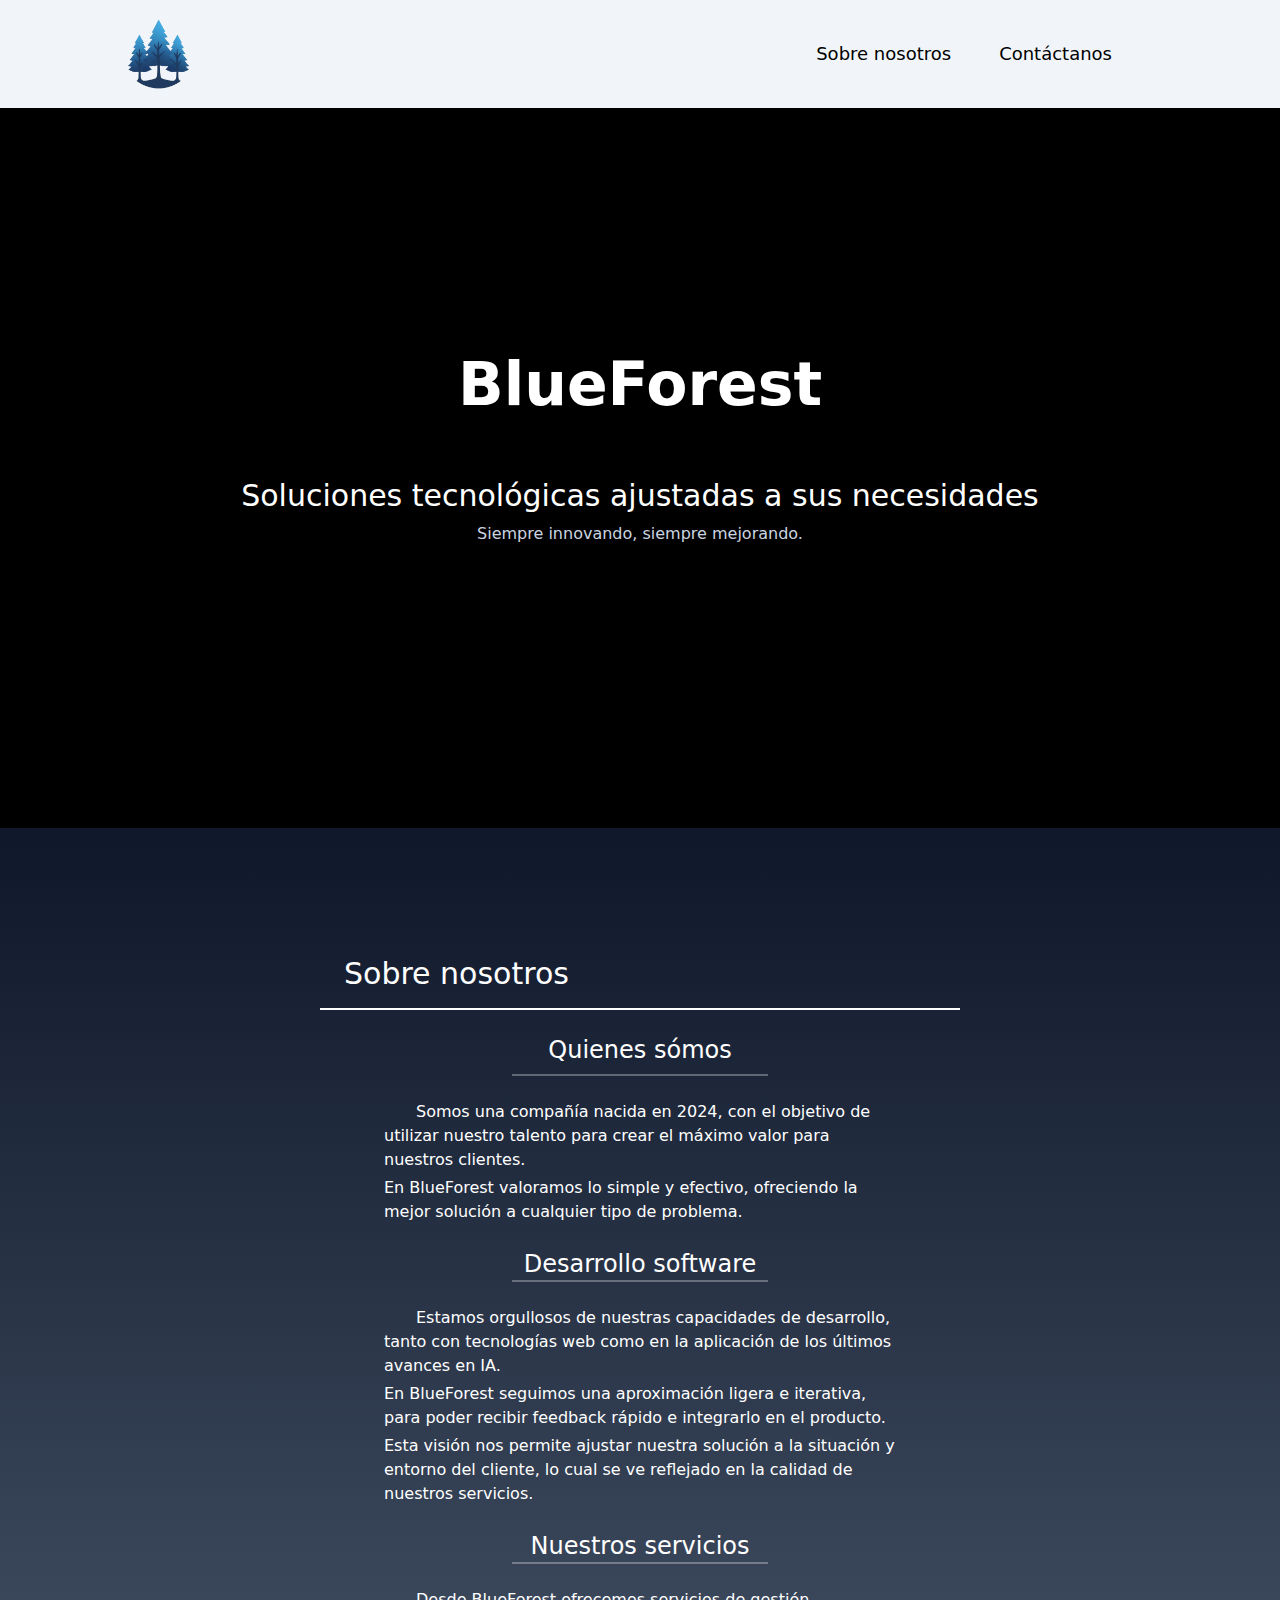
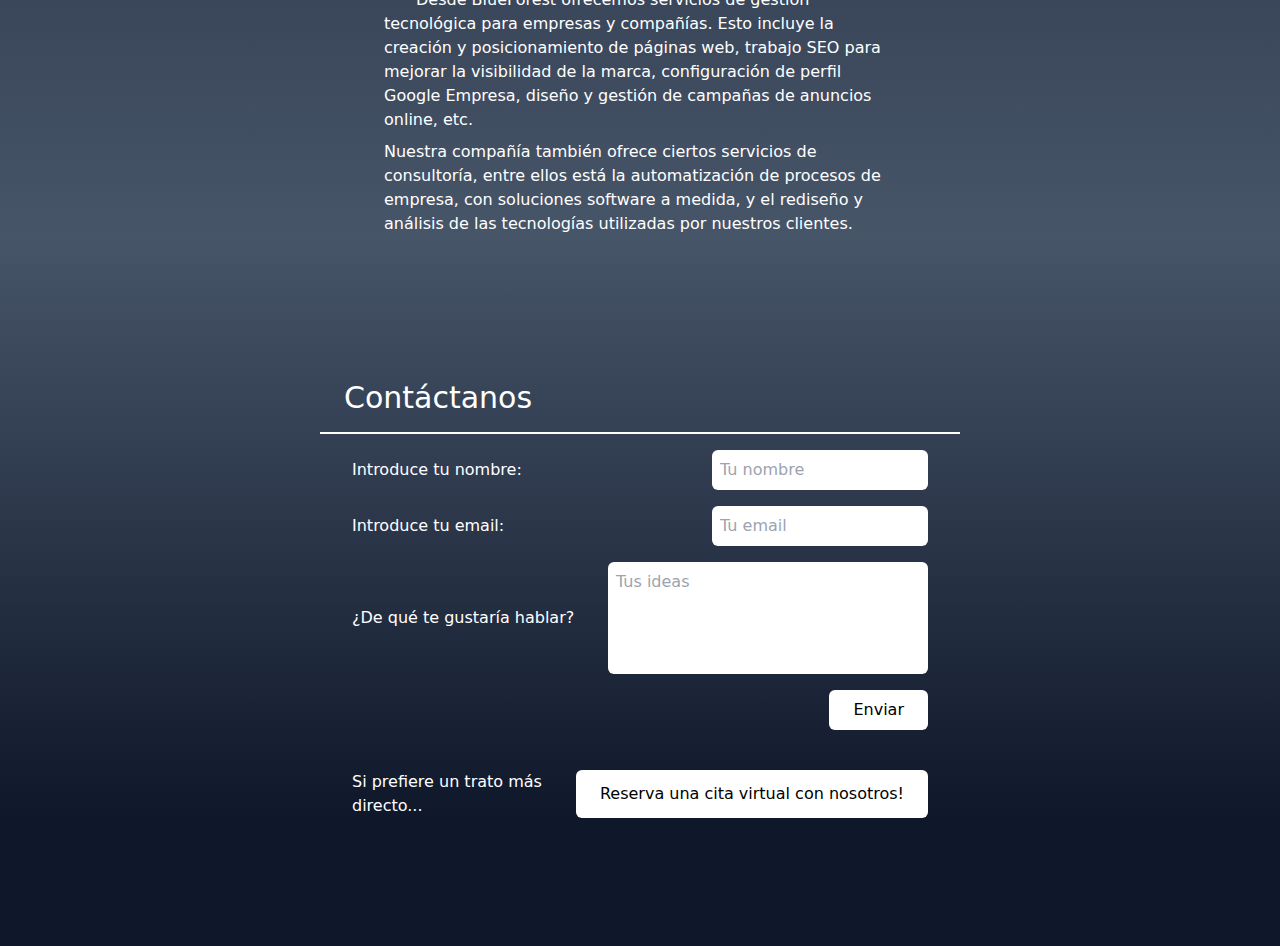
==== orig.html @ 0803b649 "minify and change description" ====
<!DOCTYPE html>
<html>
    <head>
        <meta charset="UTF-8">
        <meta name="keywords" content="contratar página web, comprar página web coruña, diseñoepágina web galicia, comprar software, gestión informática, blueforest, blueforest consultoría, soluciones software coruña">
        <meta name="description"
            content="Consultoría informática gallega blueforest.
                Realizamos proyectos software, páginas web, programas empresariales, etc.4
                Contáctanos ahora!">
        <meta name="author" content="blueforest">
        <link rel="icon" type="image/x-icon" href="./favicon.ico">
        <title>BlueForest</title>
        <link href="./output.css" rel="stylesheet">
        <script type="text/javascript" src="https://assets.calendly.com/assets/external/widget.js"></script>
        
    </head>
    
    <body class="">
        <nav class="w-full bg-slate-100 h-[10vh] sm:h-[12vh] min-h-[80px] flex justify-center items-center">
            <div class="py-3 w-[90vw] sm:w-[80vw] flex gap-2 items-center">
            <div class="flex justify-center items-center gap-1">
                <a href="http://localhost:3000" class="z-10" >
                    <img src="./blue-forest-reduced.png" alt="Blueforest company logo" width="70" height="70" />
                </a>
            </div>
                
            <div class="w-full h-full flex justify-end gap-12 text-lg z-10 mr-2 sm:mr-10">
                <button class="hover:underline" id="about-button">Sobre nosotros</button>
                <button class="hover:underline" id="contact-button">Contáctanos</button>
            </div>
            </div>
        </nav>
        
        <main class="flex min-h-screen flex-col items-center justify-between pb-40 sm:pb-32 bg-slate-900">
            <div class="bg-black w-full h-[80vh] min-h-80">
                <video class="w-full h-full object-cover opacity-50 blur-[2px]" autoPlay loop muted>
                    <source src="./particles-background.mp4"></source>
                    Your browser does not support the video tag.
                </video>
                
                <div class="w-full h-full top-0 absolute flex items-center justify-center">
                    <div class="flex flex-col items-center gap-16">
                    <h1 class="text-white font-semibold text-6xl">BlueForest</h1>
                    <div class="flex flex-col items-center gap-2">
                        <h2 class="text-white mx-4 sm:mx-0 text-3xl text-center">Soluciones tecnológicas ajustadas a sus necesidades</h2>
                        <h3 class="text-slate-300 mx-4 sm:mx-0">Siempre innovando, siempre mejorando.</h3>
                    </div>
                    </div>
                </div>
            </div>
            
            <div id="about-section" class="w-full h-full bg-gradient-to-t from-slate-600 to-slate-900 backdrop-blur-3xl">
                <div class="w-full h-full px-4 sm:px-[25%] pt-[10%] flex flex-col ">
                    <h1 class="text-white text-3xl text-semibold mb-4 indent-0 sm:indent-6">Sobre nosotros</h1>
                    <div class="w-full h-0.5 bg-white mb-6" ></div>
                    
                    <div id="about-one" class="text-white flex flex-col items-center">
                        <div class="w-[80%] flex flex-col items-center">
                            <h2 class="text-2xl mb-2">Quienes sómos</h2>
                            <div class="w-[50%] h-0.5 bg-white bg-opacity-30 mb-6" ></div>
                            <p class="indent-8">Somos una compañía nacida en 2024, con el objetivo de utilizar nuestro talento para crear el máximo valor para nuestros clientes.</p>
                            <p class="mt-1">En BlueForest valoramos lo simple y efectivo, ofreciendo la mejor solución a cualquier tipo de problema.</p>
                        </div>
                    </div>
                    
                    <div id="about-two" class="my-6 text-white flex flex-col items-center">
                        <div class="w-[80%] flex flex-col items-center">
                            <h2 class="text-2xl">Desarrollo software</h2>
                            <div class="w-[50%] h-0.5 bg-white bg-opacity-30 mb-6" ></div>
                            <p class="indent-8">Estamos orgullosos de nuestras capacidades de desarrollo, tanto con tecnologías web como en la aplicación de los últimos avances en IA.</p>
                            <p class="mt-1">En BlueForest seguimos una aproximación ligera e iterativa, para poder recibir feedback rápido e integrarlo en el producto.</p>
                            <p class="mt-1">Esta visión nos permite ajustar nuestra solución a la situación y entorno del cliente, lo cual se ve reflejado en la calidad de nuestros servicios.</p>
                        </div>
                    </div>
                    
                    <div id="about-three" class="text-white flex flex-col items-center">
                        <div class="w-[80%] flex flex-col items-center">
                            <h2 class="text-2xl">Nuestros servicios</h2>
                            <div class="w-[50%] h-0.5 bg-white bg-opacity-30 mb-6" ></div>
                            <p class="indent-8">Desde BlueForest ofrecemos servicios de gestión tecnológica para empresas y compañías. Esto incluye la creación y posicionamiento de páginas web, 
                                trabajo SEO para mejorar la visibilidad de la marca, configuración de perfil Google Empresa, diseño y gestión de campañas de anuncios online, etc.</p>
                            <p class="mt-2">Nuestra compañía también ofrece ciertos servicios de consultoría, entre ellos está la automatización de procesos de empresa, con soluciones software a medida,
                                y el rediseño y análisis de las tecnologías utilizadas por nuestros clientes.</p>
                            <!-- <p>También nos adentramos en el mundo físico, disponiendo de soluciones hardware junto con software personalizado, para ofrecer un producto a medida del cliente.</p> -->
                        </div>
                    </div>
                </div>
            </div>
            
            <div id="contact-section" class="w-full h-full px-4 sm:px-[25%] pt-20 bg-gradient-to-t to-slate-600 from-slate-900 backdrop-blur-3xl">
                <div class="w-full h-full pt-[10%] flex flex-col">
                    <h1 class="text-white text-3xl mb-4 indent-6">Contáctanos</h1>
                    <div class="w-full bg-white h-0.5"></div>
                    
                    <div class="w-full h-full px-[5%]">
                        <form class="flex flex-col gap-4 pt-4" action="https://formsubmit.co/ced2c2242df1ad09e1063a4a07e90d95" method="POST" >
                            <div class="flex items-center justify-center sm:justify-between ">
                                <label class="hidden sm:block text-white">Introduce tu nombre:</label>
                                <input type="text" name="Client's name" class="w-[80%] sm:w-auto p-2 rounded-md" placeholder="Tu nombre" required />
                            </div>
                            <div class="flex items-center justify-center sm:justify-between">
                                <label class="hidden sm:block text-white">Introduce tu email:</label>
                                <input type="email" name="Client's email" class="w-[80%] sm:w-auto p-2 rounded-md" placeholder="Tu email" required />
                            </div>
                            
                            <div class="flex flex-col sm:flex-row justify-between items-center">
                                <label class="text-white py-2 sm:py-0">¿De qué te gustaría hablar?</label>
                                <textarea name="Client's idea" class="p-2 rounded-md h-28 w-[80%] sm:w-80 resize-none" placeholder="Tus ideas" required ></textarea>
                                
                            </div>
                            <div class="flex mr-10 sm:mr-0 justify-end">
                                <button type="submit"
                                 class="bg-white text-black  hover:bg-slate-200 py-2 px-6 text-md inline-flex items-center justify-center whitespace-nowrap rounded-md ring-offset-white transition-colors focus-visible:outline-none focus-visible:ring-2 focus-visible:ring-neutral-950 focus-visible:ring-offset-2 disabled:pointer-events-none disabled:opacity-50 dark:ring-offset-neutral-950 dark:focus-visible:ring-neutral-300">
                                    Enviar
                                </button>
                            </div>
                        </form>
                    </div>
                        
                    <div class="mt-10 flex flex-col sm:flex-row justify-center items-center">
                        <div class="w-[90%] flex justify-between">
                        <p class="text-white pb-6 sm:pb-0">Si prefiere un trato más directo...</p>
                        
                        <link href="https://assets.calendly.com/assets/external/widget.css" rel="stylesheet">
                        <script src="https://assets.calendly.com/assets/external/widget.js" type="text/javascript" async></script>
                        <a id="calendly-button" 
                            onclick="Calendly.initPopupWidget({url: 'https://calendly.com/blue-forest'});return false;"
                            class="calendly-widget bg-white text-black  hover:bg-slate-200 py-2 px-6 text-md inline-flex items-center justify-center whitespace-nowrap rounded-md ring-offset-white transition-colors focus-visible:outline-none focus-visible:ring-2 focus-visible:ring-neutral-950 focus-visible:ring-offset-2 disabled:pointer-events-none disabled:opacity-50 dark:ring-offset-neutral-950 dark:focus-visible:ring-neutral-300">
                            Reserva una cita virtual con nosotros!
                        </a>
                        </div>
                    </div>
        
                </div>
            </div>
        </main>
    </body>
    
    <script>
      let aboutButton = document.getElementById('about-button')
      let aboutSection = document.getElementById('about-section')
      console.log("aboutButton: ", aboutButton)
      console.log("aboutSection: ", aboutSection)
      aboutButton.onclick = () => aboutSection.scrollIntoView({ behavior: 'smooth' })
      
      let contactButton = document.getElementById('contact-button')
      let contactSection = document.getElementById('contact-section')
      contactButton.onclick = () => contactSection.scrollIntoView({ behavior: 'smooth' })
    </script> 
</html>
---- output.css ----
a,hr{color:inherit}progress,sub,sup{vertical-align:baseline}blockquote,body,dd,dl,fieldset,figure,h1,h2,h3,h4,h5,h6,hr,menu,ol,p,pre,ul{margin:0}dialog,fieldset,legend,menu,ol,ul{padding:0}.from-slate-600,.from-slate-900{--tw-gradient-stops:var(--tw-gradient-from),var(--tw-gradient-to)}.indent-0,table{text-indent:0}.text-black,.text-slate-300,.text-white{--tw-text-opacity:1}*,.ring-offset-white,::after,::before{--tw-ring-offset-color:#fff}.bg-black,.bg-slate-100,.bg-slate-900,.bg-white{--tw-bg-opacity:1}*,::after,::before{box-sizing:border-box;border:0 solid #e5e7eb;--tw-border-spacing-x:0;--tw-border-spacing-y:0;--tw-translate-x:0;--tw-translate-y:0;--tw-rotate:0;--tw-skew-x:0;--tw-skew-y:0;--tw-scale-x:1;--tw-scale-y:1;--tw-pan-x: ;--tw-pan-y: ;--tw-pinch-zoom: ;--tw-scroll-snap-strictness:proximity;--tw-gradient-from-position: ;--tw-gradient-via-position: ;--tw-gradient-to-position: ;--tw-ordinal: ;--tw-slashed-zero: ;--tw-numeric-figure: ;--tw-numeric-spacing: ;--tw-numeric-fraction: ;--tw-ring-inset: ;--tw-ring-offset-width:0px;--tw-ring-color:rgb(59 130 246 / 0.5);--tw-ring-offset-shadow:0 0 #0000;--tw-ring-shadow:0 0 #0000;--tw-shadow:0 0 #0000;--tw-shadow-colored:0 0 #0000;--tw-blur: ;--tw-brightness: ;--tw-contrast: ;--tw-grayscale: ;--tw-hue-rotate: ;--tw-invert: ;--tw-saturate: ;--tw-sepia: ;--tw-drop-shadow: ;--tw-backdrop-blur: ;--tw-backdrop-brightness: ;--tw-backdrop-contrast: ;--tw-backdrop-grayscale: ;--tw-backdrop-hue-rotate: ;--tw-backdrop-invert: ;--tw-backdrop-opacity: ;--tw-backdrop-saturate: ;--tw-backdrop-sepia: ;--tw-contain-size: ;--tw-contain-layout: ;--tw-contain-paint: ;--tw-contain-style: }::after,::before{--tw-content:''}:host,html{line-height:1.5;-webkit-text-size-adjust:100%;-moz-tab-size:4;-o-tab-size:4;tab-size:4;font-family:ui-sans-serif,system-ui,sans-serif,"Apple Color Emoji","Segoe UI Emoji","Segoe UI Symbol","Noto Color Emoji";font-feature-settings:normal;font-variation-settings:normal;-webkit-tap-highlight-color:transparent}body{line-height:inherit}hr{height:0;border-top-width:1px}abbr:where([title]){-webkit-text-decoration:underline dotted;text-decoration:underline dotted}h1,h2,h3,h4,h5,h6{font-size:inherit;font-weight:inherit}a{text-decoration:inherit}b,strong{font-weight:bolder}code,kbd,pre,samp{font-family:ui-monospace,SFMono-Regular,Menlo,Monaco,Consolas,"Liberation Mono","Courier New",monospace;font-feature-settings:normal;font-variation-settings:normal;font-size:1em}small{font-size:80%}sub,sup{font-size:75%;line-height:0;position:relative}sub{bottom:-.25em}sup{top:-.5em}table{border-color:inherit;border-collapse:collapse}button,input,optgroup,select,textarea{font-family:inherit;font-feature-settings:inherit;font-variation-settings:inherit;font-size:100%;font-weight:inherit;line-height:inherit;letter-spacing:inherit;color:inherit;margin:0;padding:0}button,select{text-transform:none}button,input:where([type=button]),input:where([type=reset]),input:where([type=submit]){-webkit-appearance:button;background-color:transparent;background-image:none}:-moz-focusring{outline:auto}:-moz-ui-invalid{box-shadow:none}::-webkit-inner-spin-button,::-webkit-outer-spin-button{height:auto}[type=search]{-webkit-appearance:textfield;outline-offset:-2px}::-webkit-search-decoration{-webkit-appearance:none}::-webkit-file-upload-button{-webkit-appearance:button;font:inherit}summary{display:list-item}menu,ol,ul{list-style:none}textarea{resize:vertical}input::-moz-placeholder,textarea::-moz-placeholder{opacity:1;color:#9ca3af}input::placeholder,textarea::placeholder{opacity:1;color:#9ca3af}[role=button],button{cursor:pointer}:disabled{cursor:default}audio,canvas,embed,iframe,img,object,svg,video{display:block;vertical-align:middle}img,video{max-width:100%;height:auto}.hidden,[hidden]{display:none}::backdrop{--tw-border-spacing-x:0;--tw-border-spacing-y:0;--tw-translate-x:0;--tw-translate-y:0;--tw-rotate:0;--tw-skew-x:0;--tw-skew-y:0;--tw-scale-x:1;--tw-scale-y:1;--tw-pan-x: ;--tw-pan-y: ;--tw-pinch-zoom: ;--tw-scroll-snap-strictness:proximity;--tw-gradient-from-position: ;--tw-gradient-via-position: ;--tw-gradient-to-position: ;--tw-ordinal: ;--tw-slashed-zero: ;--tw-numeric-figure: ;--tw-numeric-spacing: ;--tw-numeric-fraction: ;--tw-ring-inset: ;--tw-ring-offset-width:0px;--tw-ring-offset-color:#fff;--tw-ring-color:rgb(59 130 246 / 0.5);--tw-ring-offset-shadow:0 0 #0000;--tw-ring-shadow:0 0 #0000;--tw-shadow:0 0 #0000;--tw-shadow-colored:0 0 #0000;--tw-blur: ;--tw-brightness: ;--tw-contrast: ;--tw-grayscale: ;--tw-hue-rotate: ;--tw-invert: ;--tw-saturate: ;--tw-sepia: ;--tw-drop-shadow: ;--tw-backdrop-blur: ;--tw-backdrop-brightness: ;--tw-backdrop-contrast: ;--tw-backdrop-grayscale: ;--tw-backdrop-hue-rotate: ;--tw-backdrop-invert: ;--tw-backdrop-opacity: ;--tw-backdrop-saturate: ;--tw-backdrop-sepia: ;--tw-contain-size: ;--tw-contain-layout: ;--tw-contain-paint: ;--tw-contain-style: }.absolute{position:absolute}.top-0{top:0}.z-10{z-index:10}.mx-4{margin-left:1rem;margin-right:1rem}.my-6{margin-top:1.5rem;margin-bottom:1.5rem}.mb-2{margin-bottom:.5rem}.mb-4{margin-bottom:1rem}.mb-6{margin-bottom:1.5rem}.mr-10{margin-right:2.5rem}.mr-2{margin-right:.5rem}.mt-10{margin-top:2.5rem}.mt-1{margin-top:.25rem}.mt-2{margin-top:.5rem}.flex{display:flex}.inline-flex{display:inline-flex}.h-0\.5{height:.125rem}.h-28{height:7rem}.h-\[10vh\]{height:10vh}.h-\[80vh\]{height:80vh}.h-full{height:100%}.min-h-80{min-height:20rem}.min-h-\[80px\]{min-height:80px}.min-h-screen{min-height:100vh}.w-\[50\%\]{width:50%}.w-\[80\%\]{width:80%}.w-\[90\%\]{width:90%}.w-\[90vw\]{width:90vw}.w-full{width:100%}.resize-none{resize:none}.flex-col{flex-direction:column}.items-center{align-items:center}.justify-end{justify-content:flex-end}.justify-center{justify-content:center}.justify-between{justify-content:space-between}.gap-1{gap:.25rem}.gap-12{gap:3rem}.gap-16{gap:4rem}.gap-2{gap:.5rem}.gap-4{gap:1rem}.whitespace-nowrap{white-space:nowrap}.rounded-md{border-radius:.375rem}.bg-black{background-color:rgb(0 0 0 / var(--tw-bg-opacity))}.bg-slate-100{background-color:rgb(241 245 249 / var(--tw-bg-opacity))}.bg-slate-900{background-color:rgb(15 23 42 / var(--tw-bg-opacity))}.bg-white{background-color:rgb(255 255 255 / var(--tw-bg-opacity))}.bg-opacity-30{--tw-bg-opacity:0.3}.bg-gradient-to-t{background-image:linear-gradient(to top,var(--tw-gradient-stops))}.from-slate-600{--tw-gradient-from:#475569 var(--tw-gradient-from-position);--tw-gradient-to:rgb(71 85 105 / 0) var(--tw-gradient-to-position)}.from-slate-900{--tw-gradient-from:#0f172a var(--tw-gradient-from-position);--tw-gradient-to:rgb(15 23 42 / 0) var(--tw-gradient-to-position)}.to-slate-600{--tw-gradient-to:#475569 var(--tw-gradient-to-position)}.to-slate-900{--tw-gradient-to:#0f172a var(--tw-gradient-to-position)}.object-cover{-o-object-fit:cover;object-fit:cover}.p-2{padding:.5rem}.px-4{padding-left:1rem;padding-right:1rem}.px-6{padding-left:1.5rem;padding-right:1.5rem}.px-\[5\%\]{padding-left:5%;padding-right:5%}.py-2{padding-top:.5rem;padding-bottom:.5rem}.py-3{padding-top:.75rem;padding-bottom:.75rem}.pb-40{padding-bottom:10rem}.pb-6{padding-bottom:1.5rem}.pt-20{padding-top:5rem}.pt-4{padding-top:1rem}.pt-\[10\%\]{padding-top:10%}.text-center{text-align:center}.indent-6{text-indent:1.5rem}.indent-8{text-indent:2rem}.text-2xl{font-size:1.5rem;line-height:2rem}.text-3xl{font-size:1.875rem;line-height:2.25rem}.text-6xl{font-size:3.75rem;line-height:1}.text-lg{font-size:1.125rem;line-height:1.75rem}.font-semibold{font-weight:600}.text-black{color:rgb(0 0 0 / var(--tw-text-opacity))}.text-slate-300{color:rgb(203 213 225 / var(--tw-text-opacity))}.text-white{color:rgb(255 255 255 / var(--tw-text-opacity))}.disabled\:opacity-50:disabled,.opacity-50{opacity:.5}.blur-\[2px\]{--tw-blur:blur(2px);filter:var(--tw-blur) var(--tw-brightness) var(--tw-contrast) var(--tw-grayscale) var(--tw-hue-rotate) var(--tw-invert) var(--tw-saturate) var(--tw-sepia) var(--tw-drop-shadow)}.backdrop-blur-3xl{--tw-backdrop-blur:blur(64px);-webkit-backdrop-filter:var(--tw-backdrop-blur) var(--tw-backdrop-brightness) var(--tw-backdrop-contrast) var(--tw-backdrop-grayscale) var(--tw-backdrop-hue-rotate) var(--tw-backdrop-invert) var(--tw-backdrop-opacity) var(--tw-backdrop-saturate) var(--tw-backdrop-sepia);backdrop-filter:var(--tw-backdrop-blur) var(--tw-backdrop-brightness) var(--tw-backdrop-contrast) var(--tw-backdrop-grayscale) var(--tw-backdrop-hue-rotate) var(--tw-backdrop-invert) var(--tw-backdrop-opacity) var(--tw-backdrop-saturate) var(--tw-backdrop-sepia)}.transition-colors{transition-property:color,background-color,border-color,text-decoration-color,fill,stroke;transition-timing-function:cubic-bezier(0.4,0,0.2,1);transition-duration:150ms}.hover\:bg-slate-200:hover{--tw-bg-opacity:1;background-color:rgb(226 232 240 / var(--tw-bg-opacity))}.hover\:underline:hover{text-decoration-line:underline}.focus-visible\:outline-none:focus-visible{outline:transparent solid 2px;outline-offset:2px}.focus-visible\:ring-2:focus-visible{--tw-ring-offset-shadow:var(--tw-ring-inset) 0 0 0 var(--tw-ring-offset-width) var(--tw-ring-offset-color);--tw-ring-shadow:var(--tw-ring-inset) 0 0 0 calc(2px + var(--tw-ring-offset-width)) var(--tw-ring-color);box-shadow:var(--tw-ring-offset-shadow),var(--tw-ring-shadow),var(--tw-shadow,0 0 #0000)}.focus-visible\:ring-neutral-950:focus-visible{--tw-ring-opacity:1;--tw-ring-color:rgb(10 10 10 / var(--tw-ring-opacity))}.focus-visible\:ring-offset-2:focus-visible{--tw-ring-offset-width:2px}.disabled\:pointer-events-none:disabled{pointer-events:none}@media (min-width:640px){.sm\:mr-0,.sm\:mx-0{margin-right:0}.sm\:pb-0,.sm\:py-0{padding-bottom:0}.sm\:mx-0{margin-left:0}.sm\:mr-10{margin-right:2.5rem}.sm\:block{display:block}.sm\:h-\[12vh\]{height:12vh}.sm\:w-80{width:20rem}.sm\:w-\[80vw\]{width:80vw}.sm\:w-auto{width:auto}.sm\:flex-row{flex-direction:row}.sm\:justify-between{justify-content:space-between}.sm\:px-\[25\%\]{padding-left:25%;padding-right:25%}.sm\:py-0{padding-top:0}.sm\:pb-32{padding-bottom:8rem}.sm\:indent-6{text-indent:1.5rem}}@media (prefers-color-scheme:dark){.dark\:ring-offset-neutral-950{--tw-ring-offset-color:#0a0a0a}.dark\:focus-visible\:ring-neutral-300:focus-visible{--tw-ring-opacity:1;--tw-ring-color:rgb(212 212 212 / var(--tw-ring-opacity))}}
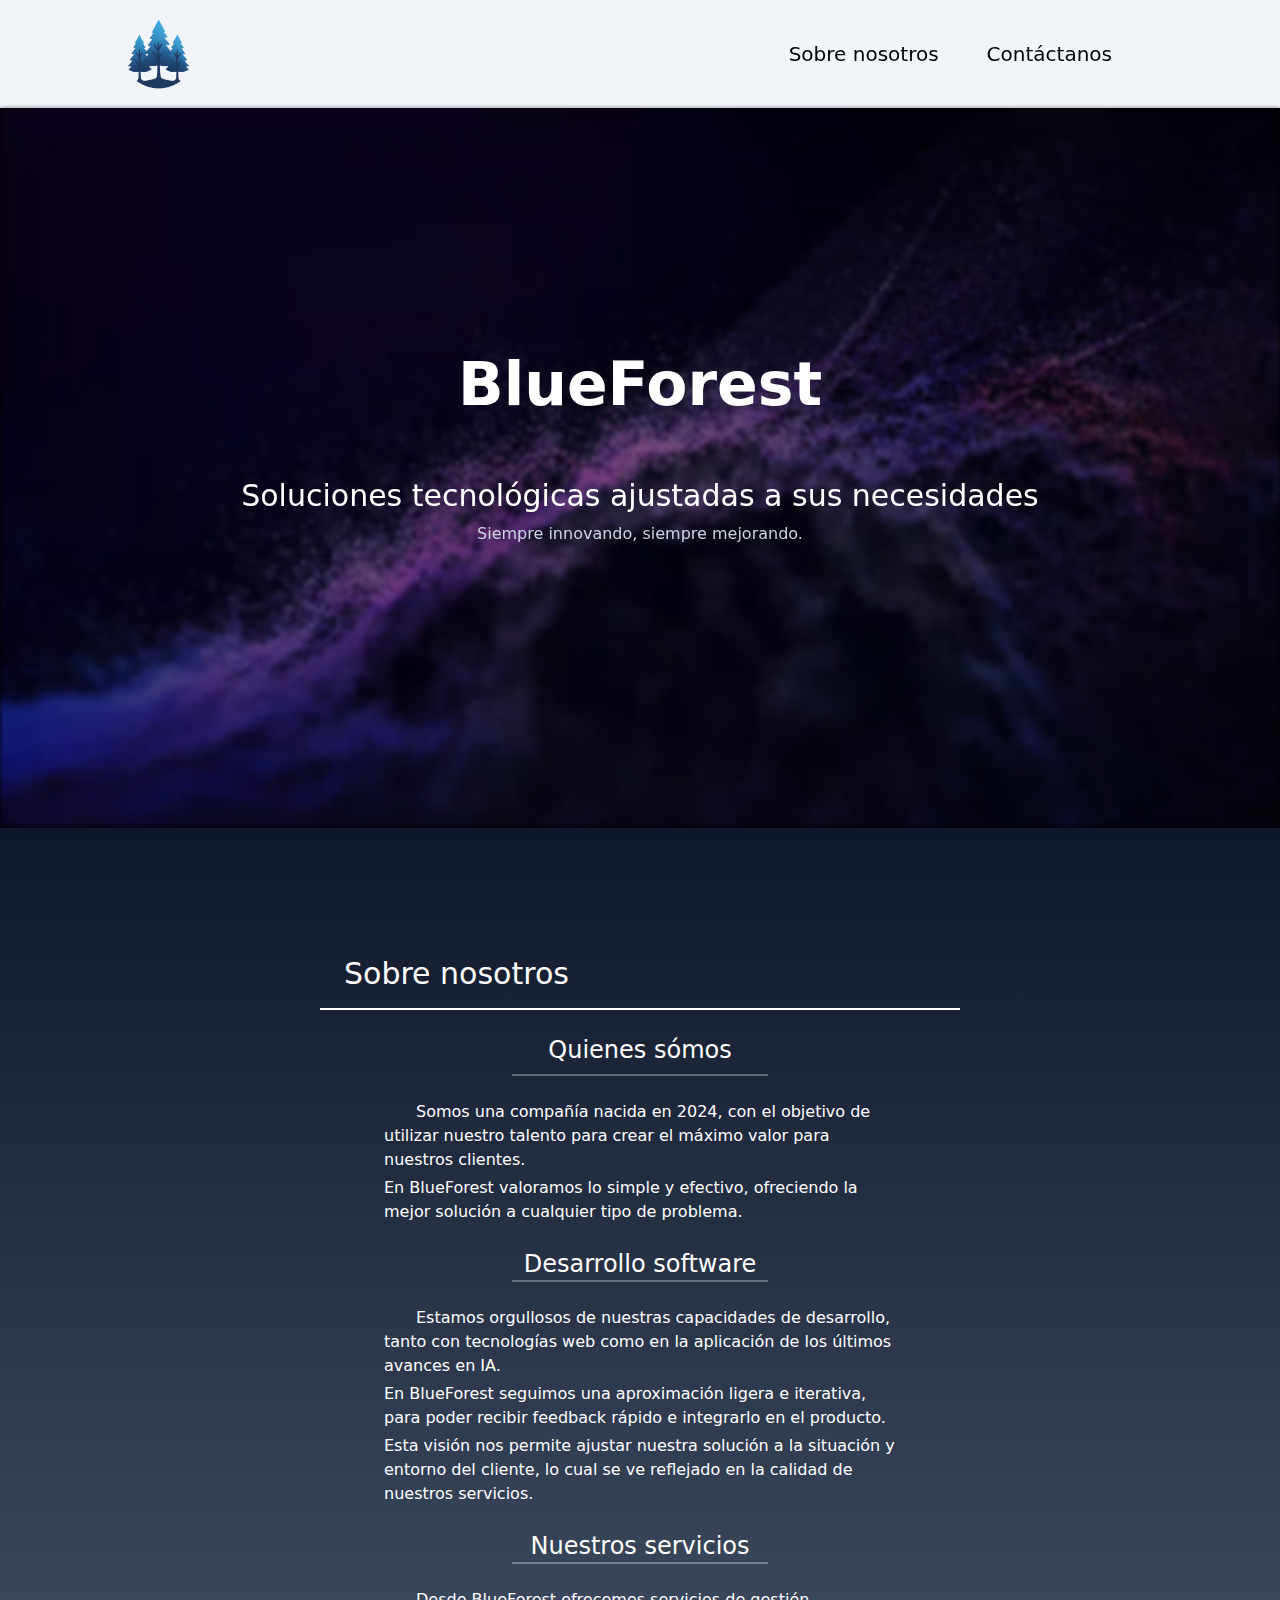
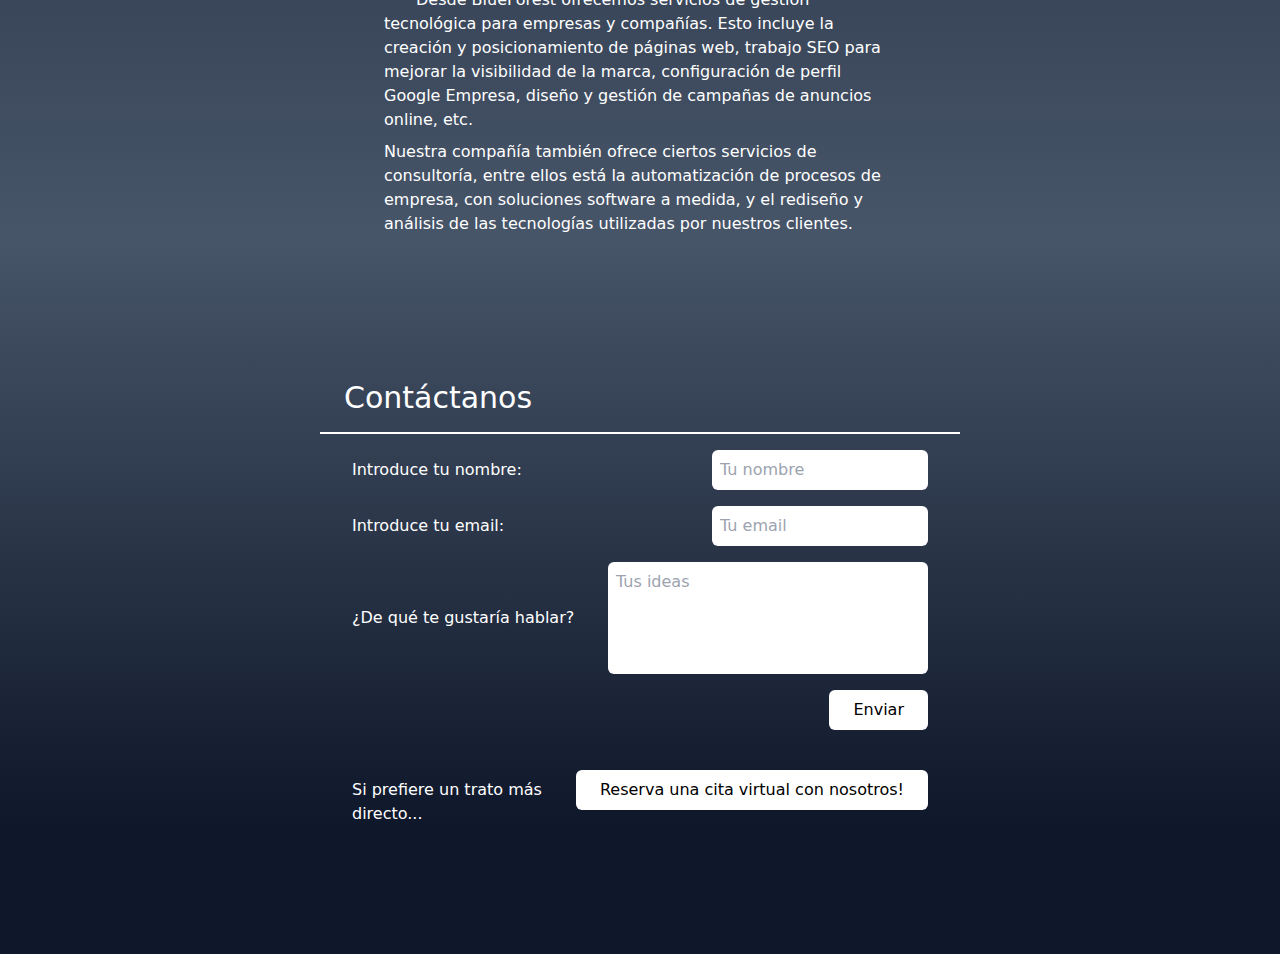
==== commit 00efc570: "Fix mobile view" ====
--- a/orig.html
+++ b/orig.html
@@ -10,31 +10,32 @@
         <meta name="author" content="blueforest">
         <link rel="icon" type="image/x-icon" href="./favicon.ico">
         <title>BlueForest</title>
+        <meta name="viewport" content="width=device-width, initial-scale=1.0">
         <link href="./output.css" rel="stylesheet">
         <script type="text/javascript" src="https://assets.calendly.com/assets/external/widget.js"></script>
         
     </head>
     
-    <body class="">
+    <body>
         <nav class="w-full bg-slate-100 h-[10vh] sm:h-[12vh] min-h-[80px] flex justify-center items-center">
             <div class="py-3 w-[90vw] sm:w-[80vw] flex gap-2 items-center">
-            <div class="flex justify-center items-center gap-1">
-                <a href="http://localhost:3000" class="z-10" >
-                    <img src="./blue-forest-reduced.png" alt="Blueforest company logo" width="70" height="70" />
-                </a>
-            </div>
-                
-            <div class="w-full h-full flex justify-end gap-12 text-lg z-10 mr-2 sm:mr-10">
-                <button class="hover:underline" id="about-button">Sobre nosotros</button>
-                <button class="hover:underline" id="contact-button">Contáctanos</button>
-            </div>
+                <div class="flex justify-center items-center gap-1">
+                    <a href="" class="z-10" >
+                        <img src="./blue-forest-reduced.png" alt="Blueforest company logo" width="70" height="70" />
+                    </a>
+                </div>
+                    
+                <div class="w-full h-full flex justify-end gap-6 sm:gap-12 z-10 text-md sm:text-xl mr-2 sm:mr-10">
+                    <button class="hover:underline underline-offset-4" id="about-button">Sobre nosotros</button>
+                    <button class="hover:underline underline-offset-4" id="contact-button">Contáctanos</button>
+                </div>
             </div>
         </nav>
         
         <main class="flex min-h-screen flex-col items-center justify-between pb-40 sm:pb-32 bg-slate-900">
             <div class="bg-black w-full h-[80vh] min-h-80">
                 <video class="w-full h-full object-cover opacity-50 blur-[2px]" autoPlay loop muted>
-                    <source src="./particles-background.mp4"></source>
+                    <source src="./particles-background-compressed.mp4"></source>
                     Your browser does not support the video tag.
                 </video>
                 
@@ -118,14 +119,14 @@
                     </div>
                         
                     <div class="mt-10 flex flex-col sm:flex-row justify-center items-center">
-                        <div class="w-[90%] flex justify-between">
+                        <div class="w-[90%] flex flex-col sm:flex-row justify-between items-baseline">
                         <p class="text-white pb-6 sm:pb-0">Si prefiere un trato más directo...</p>
                         
                         <link href="https://assets.calendly.com/assets/external/widget.css" rel="stylesheet">
                         <script src="https://assets.calendly.com/assets/external/widget.js" type="text/javascript" async></script>
                         <a id="calendly-button" 
                             onclick="Calendly.initPopupWidget({url: 'https://calendly.com/blue-forest'});return false;"
-                            class="calendly-widget bg-white text-black  hover:bg-slate-200 py-2 px-6 text-md inline-flex items-center justify-center whitespace-nowrap rounded-md ring-offset-white transition-colors focus-visible:outline-none focus-visible:ring-2 focus-visible:ring-neutral-950 focus-visible:ring-offset-2 disabled:pointer-events-none disabled:opacity-50 dark:ring-offset-neutral-950 dark:focus-visible:ring-neutral-300">
+                            class="calendly-widget bg-white text-black hover:bg-slate-200 py-2 px-2 sm:px-6 text-md inline-flex items-center justify-center whitespace-nowrap rounded-md ring-offset-white transition-colors focus-visible:outline-none focus-visible:ring-2 focus-visible:ring-neutral-950 focus-visible:ring-offset-2">
                             Reserva una cita virtual con nosotros!
                         </a>
                         </div>
--- a/output.css
+++ b/output.css
@@ -1 +1 @@
-a,hr{color:inherit}progress,sub,sup{vertical-align:baseline}blockquote,body,dd,dl,fieldset,figure,h1,h2,h3,h4,h5,h6,hr,menu,ol,p,pre,ul{margin:0}dialog,fieldset,legend,menu,ol,ul{padding:0}.from-slate-600,.from-slate-900{--tw-gradient-stops:var(--tw-gradient-from),var(--tw-gradient-to)}.indent-0,table{text-indent:0}.text-black,.text-slate-300,.text-white{--tw-text-opacity:1}*,.ring-offset-white,::after,::before{--tw-ring-offset-color:#fff}.bg-black,.bg-slate-100,.bg-slate-900,.bg-white{--tw-bg-opacity:1}*,::after,::before{box-sizing:border-box;border:0 solid #e5e7eb;--tw-border-spacing-x:0;--tw-border-spacing-y:0;--tw-translate-x:0;--tw-translate-y:0;--tw-rotate:0;--tw-skew-x:0;--tw-skew-y:0;--tw-scale-x:1;--tw-scale-y:1;--tw-pan-x: ;--tw-pan-y: ;--tw-pinch-zoom: ;--tw-scroll-snap-strictness:proximity;--tw-gradient-from-position: ;--tw-gradient-via-position: ;--tw-gradient-to-position: ;--tw-ordinal: ;--tw-slashed-zero: ;--tw-numeric-figure: ;--tw-numeric-spacing: ;--tw-numeric-fraction: ;--tw-ring-inset: ;--tw-ring-offset-width:0px;--tw-ring-color:rgb(59 130 246 / 0.5);--tw-ring-offset-shadow:0 0 #0000;--tw-ring-shadow:0 0 #0000;--tw-shadow:0 0 #0000;--tw-shadow-colored:0 0 #0000;--tw-blur: ;--tw-brightness: ;--tw-contrast: ;--tw-grayscale: ;--tw-hue-rotate: ;--tw-invert: ;--tw-saturate: ;--tw-sepia: ;--tw-drop-shadow: ;--tw-backdrop-blur: ;--tw-backdrop-brightness: ;--tw-backdrop-contrast: ;--tw-backdrop-grayscale: ;--tw-backdrop-hue-rotate: ;--tw-backdrop-invert: ;--tw-backdrop-opacity: ;--tw-backdrop-saturate: ;--tw-backdrop-sepia: ;--tw-contain-size: ;--tw-contain-layout: ;--tw-contain-paint: ;--tw-contain-style: }::after,::before{--tw-content:''}:host,html{line-height:1.5;-webkit-text-size-adjust:100%;-moz-tab-size:4;-o-tab-size:4;tab-size:4;font-family:ui-sans-serif,system-ui,sans-serif,"Apple Color Emoji","Segoe UI Emoji","Segoe UI Symbol","Noto Color Emoji";font-feature-settings:normal;font-variation-settings:normal;-webkit-tap-highlight-color:transparent}body{line-height:inherit}hr{height:0;border-top-width:1px}abbr:where([title]){-webkit-text-decoration:underline dotted;text-decoration:underline dotted}h1,h2,h3,h4,h5,h6{font-size:inherit;font-weight:inherit}a{text-decoration:inherit}b,strong{font-weight:bolder}code,kbd,pre,samp{font-family:ui-monospace,SFMono-Regular,Menlo,Monaco,Consolas,"Liberation Mono","Courier New",monospace;font-feature-settings:normal;font-variation-settings:normal;font-size:1em}small{font-size:80%}sub,sup{font-size:75%;line-height:0;position:relative}sub{bottom:-.25em}sup{top:-.5em}table{border-color:inherit;border-collapse:collapse}button,input,optgroup,select,textarea{font-family:inherit;font-feature-settings:inherit;font-variation-settings:inherit;font-size:100%;font-weight:inherit;line-height:inherit;letter-spacing:inherit;color:inherit;margin:0;padding:0}button,select{text-transform:none}button,input:where([type=button]),input:where([type=reset]),input:where([type=submit]){-webkit-appearance:button;background-color:transparent;background-image:none}:-moz-focusring{outline:auto}:-moz-ui-invalid{box-shadow:none}::-webkit-inner-spin-button,::-webkit-outer-spin-button{height:auto}[type=search]{-webkit-appearance:textfield;outline-offset:-2px}::-webkit-search-decoration{-webkit-appearance:none}::-webkit-file-upload-button{-webkit-appearance:button;font:inherit}summary{display:list-item}menu,ol,ul{list-style:none}textarea{resize:vertical}input::-moz-placeholder,textarea::-moz-placeholder{opacity:1;color:#9ca3af}input::placeholder,textarea::placeholder{opacity:1;color:#9ca3af}[role=button],button{cursor:pointer}:disabled{cursor:default}audio,canvas,embed,iframe,img,object,svg,video{display:block;vertical-align:middle}img,video{max-width:100%;height:auto}.hidden,[hidden]{display:none}::backdrop{--tw-border-spacing-x:0;--tw-border-spacing-y:0;--tw-translate-x:0;--tw-translate-y:0;--tw-rotate:0;--tw-skew-x:0;--tw-skew-y:0;--tw-scale-x:1;--tw-scale-y:1;--tw-pan-x: ;--tw-pan-y: ;--tw-pinch-zoom: ;--tw-scroll-snap-strictness:proximity;--tw-gradient-from-position: ;--tw-gradient-via-position: ;--tw-gradient-to-position: ;--tw-ordinal: ;--tw-slashed-zero: ;--tw-numeric-figure: ;--tw-numeric-spacing: ;--tw-numeric-fraction: ;--tw-ring-inset: ;--tw-ring-offset-width:0px;--tw-ring-offset-color:#fff;--tw-ring-color:rgb(59 130 246 / 0.5);--tw-ring-offset-shadow:0 0 #0000;--tw-ring-shadow:0 0 #0000;--tw-shadow:0 0 #0000;--tw-shadow-colored:0 0 #0000;--tw-blur: ;--tw-brightness: ;--tw-contrast: ;--tw-grayscale: ;--tw-hue-rotate: ;--tw-invert: ;--tw-saturate: ;--tw-sepia: ;--tw-drop-shadow: ;--tw-backdrop-blur: ;--tw-backdrop-brightness: ;--tw-backdrop-contrast: ;--tw-backdrop-grayscale: ;--tw-backdrop-hue-rotate: ;--tw-backdrop-invert: ;--tw-backdrop-opacity: ;--tw-backdrop-saturate: ;--tw-backdrop-sepia: ;--tw-contain-size: ;--tw-contain-layout: ;--tw-contain-paint: ;--tw-contain-style: }.absolute{position:absolute}.top-0{top:0}.z-10{z-index:10}.mx-4{margin-left:1rem;margin-right:1rem}.my-6{margin-top:1.5rem;margin-bottom:1.5rem}.mb-2{margin-bottom:.5rem}.mb-4{margin-bottom:1rem}.mb-6{margin-bottom:1.5rem}.mr-10{margin-right:2.5rem}.mr-2{margin-right:.5rem}.mt-10{margin-top:2.5rem}.mt-1{margin-top:.25rem}.mt-2{margin-top:.5rem}.flex{display:flex}.inline-flex{display:inline-flex}.h-0\.5{height:.125rem}.h-28{height:7rem}.h-\[10vh\]{height:10vh}.h-\[80vh\]{height:80vh}.h-full{height:100%}.min-h-80{min-height:20rem}.min-h-\[80px\]{min-height:80px}.min-h-screen{min-height:100vh}.w-\[50\%\]{width:50%}.w-\[80\%\]{width:80%}.w-\[90\%\]{width:90%}.w-\[90vw\]{width:90vw}.w-full{width:100%}.resize-none{resize:none}.flex-col{flex-direction:column}.items-center{align-items:center}.justify-end{justify-content:flex-end}.justify-center{justify-content:center}.justify-between{justify-content:space-between}.gap-1{gap:.25rem}.gap-12{gap:3rem}.gap-16{gap:4rem}.gap-2{gap:.5rem}.gap-4{gap:1rem}.whitespace-nowrap{white-space:nowrap}.rounded-md{border-radius:.375rem}.bg-black{background-color:rgb(0 0 0 / var(--tw-bg-opacity))}.bg-slate-100{background-color:rgb(241 245 249 / var(--tw-bg-opacity))}.bg-slate-900{background-color:rgb(15 23 42 / var(--tw-bg-opacity))}.bg-white{background-color:rgb(255 255 255 / var(--tw-bg-opacity))}.bg-opacity-30{--tw-bg-opacity:0.3}.bg-gradient-to-t{background-image:linear-gradient(to top,var(--tw-gradient-stops))}.from-slate-600{--tw-gradient-from:#475569 var(--tw-gradient-from-position);--tw-gradient-to:rgb(71 85 105 / 0) var(--tw-gradient-to-position)}.from-slate-900{--tw-gradient-from:#0f172a var(--tw-gradient-from-position);--tw-gradient-to:rgb(15 23 42 / 0) var(--tw-gradient-to-position)}.to-slate-600{--tw-gradient-to:#475569 var(--tw-gradient-to-position)}.to-slate-900{--tw-gradient-to:#0f172a var(--tw-gradient-to-position)}.object-cover{-o-object-fit:cover;object-fit:cover}.p-2{padding:.5rem}.px-4{padding-left:1rem;padding-right:1rem}.px-6{padding-left:1.5rem;padding-right:1.5rem}.px-\[5\%\]{padding-left:5%;padding-right:5%}.py-2{padding-top:.5rem;padding-bottom:.5rem}.py-3{padding-top:.75rem;padding-bottom:.75rem}.pb-40{padding-bottom:10rem}.pb-6{padding-bottom:1.5rem}.pt-20{padding-top:5rem}.pt-4{padding-top:1rem}.pt-\[10\%\]{padding-top:10%}.text-center{text-align:center}.indent-6{text-indent:1.5rem}.indent-8{text-indent:2rem}.text-2xl{font-size:1.5rem;line-height:2rem}.text-3xl{font-size:1.875rem;line-height:2.25rem}.text-6xl{font-size:3.75rem;line-height:1}.text-lg{font-size:1.125rem;line-height:1.75rem}.font-semibold{font-weight:600}.text-black{color:rgb(0 0 0 / var(--tw-text-opacity))}.text-slate-300{color:rgb(203 213 225 / var(--tw-text-opacity))}.text-white{color:rgb(255 255 255 / var(--tw-text-opacity))}.disabled\:opacity-50:disabled,.opacity-50{opacity:.5}.blur-\[2px\]{--tw-blur:blur(2px);filter:var(--tw-blur) var(--tw-brightness) var(--tw-contrast) var(--tw-grayscale) var(--tw-hue-rotate) var(--tw-invert) var(--tw-saturate) var(--tw-sepia) var(--tw-drop-shadow)}.backdrop-blur-3xl{--tw-backdrop-blur:blur(64px);-webkit-backdrop-filter:var(--tw-backdrop-blur) var(--tw-backdrop-brightness) var(--tw-backdrop-contrast) var(--tw-backdrop-grayscale) var(--tw-backdrop-hue-rotate) var(--tw-backdrop-invert) var(--tw-backdrop-opacity) var(--tw-backdrop-saturate) var(--tw-backdrop-sepia);backdrop-filter:var(--tw-backdrop-blur) var(--tw-backdrop-brightness) var(--tw-backdrop-contrast) var(--tw-backdrop-grayscale) var(--tw-backdrop-hue-rotate) var(--tw-backdrop-invert) var(--tw-backdrop-opacity) var(--tw-backdrop-saturate) var(--tw-backdrop-sepia)}.transition-colors{transition-property:color,background-color,border-color,text-decoration-color,fill,stroke;transition-timing-function:cubic-bezier(0.4,0,0.2,1);transition-duration:150ms}.hover\:bg-slate-200:hover{--tw-bg-opacity:1;background-color:rgb(226 232 240 / var(--tw-bg-opacity))}.hover\:underline:hover{text-decoration-line:underline}.focus-visible\:outline-none:focus-visible{outline:transparent solid 2px;outline-offset:2px}.focus-visible\:ring-2:focus-visible{--tw-ring-offset-shadow:var(--tw-ring-inset) 0 0 0 var(--tw-ring-offset-width) var(--tw-ring-offset-color);--tw-ring-shadow:var(--tw-ring-inset) 0 0 0 calc(2px + var(--tw-ring-offset-width)) var(--tw-ring-color);box-shadow:var(--tw-ring-offset-shadow),var(--tw-ring-shadow),var(--tw-shadow,0 0 #0000)}.focus-visible\:ring-neutral-950:focus-visible{--tw-ring-opacity:1;--tw-ring-color:rgb(10 10 10 / var(--tw-ring-opacity))}.focus-visible\:ring-offset-2:focus-visible{--tw-ring-offset-width:2px}.disabled\:pointer-events-none:disabled{pointer-events:none}@media (min-width:640px){.sm\:mr-0,.sm\:mx-0{margin-right:0}.sm\:pb-0,.sm\:py-0{padding-bottom:0}.sm\:mx-0{margin-left:0}.sm\:mr-10{margin-right:2.5rem}.sm\:block{display:block}.sm\:h-\[12vh\]{height:12vh}.sm\:w-80{width:20rem}.sm\:w-\[80vw\]{width:80vw}.sm\:w-auto{width:auto}.sm\:flex-row{flex-direction:row}.sm\:justify-between{justify-content:space-between}.sm\:px-\[25\%\]{padding-left:25%;padding-right:25%}.sm\:py-0{padding-top:0}.sm\:pb-32{padding-bottom:8rem}.sm\:indent-6{text-indent:1.5rem}}@media (prefers-color-scheme:dark){.dark\:ring-offset-neutral-950{--tw-ring-offset-color:#0a0a0a}.dark\:focus-visible\:ring-neutral-300:focus-visible{--tw-ring-opacity:1;--tw-ring-color:rgb(212 212 212 / var(--tw-ring-opacity))}}+a,hr{color:inherit}progress,sub,sup{vertical-align:baseline}blockquote,body,dd,dl,fieldset,figure,h1,h2,h3,h4,h5,h6,hr,menu,ol,p,pre,ul{margin:0}dialog,fieldset,legend,menu,ol,ul{padding:0}.from-slate-600,.from-slate-900{--tw-gradient-stops:var(--tw-gradient-from),var(--tw-gradient-to)}.indent-0,table{text-indent:0}.text-black,.text-slate-300,.text-white{--tw-text-opacity:1}*,.ring-offset-white,::after,::before{--tw-ring-offset-color:#fff}.bg-black,.bg-slate-100,.bg-slate-900,.bg-white{--tw-bg-opacity:1}*,::after,::before{box-sizing:border-box;border:0 solid #e5e7eb;--tw-border-spacing-x:0;--tw-border-spacing-y:0;--tw-translate-x:0;--tw-translate-y:0;--tw-rotate:0;--tw-skew-x:0;--tw-skew-y:0;--tw-scale-x:1;--tw-scale-y:1;--tw-pan-x: ;--tw-pan-y: ;--tw-pinch-zoom: ;--tw-scroll-snap-strictness:proximity;--tw-gradient-from-position: ;--tw-gradient-via-position: ;--tw-gradient-to-position: ;--tw-ordinal: ;--tw-slashed-zero: ;--tw-numeric-figure: ;--tw-numeric-spacing: ;--tw-numeric-fraction: ;--tw-ring-inset: ;--tw-ring-offset-width:0px;--tw-ring-color:rgb(59 130 246 / 0.5);--tw-ring-offset-shadow:0 0 #0000;--tw-ring-shadow:0 0 #0000;--tw-shadow:0 0 #0000;--tw-shadow-colored:0 0 #0000;--tw-blur: ;--tw-brightness: ;--tw-contrast: ;--tw-grayscale: ;--tw-hue-rotate: ;--tw-invert: ;--tw-saturate: ;--tw-sepia: ;--tw-drop-shadow: ;--tw-backdrop-blur: ;--tw-backdrop-brightness: ;--tw-backdrop-contrast: ;--tw-backdrop-grayscale: ;--tw-backdrop-hue-rotate: ;--tw-backdrop-invert: ;--tw-backdrop-opacity: ;--tw-backdrop-saturate: ;--tw-backdrop-sepia: ;--tw-contain-size: ;--tw-contain-layout: ;--tw-contain-paint: ;--tw-contain-style: }::after,::before{--tw-content:''}:host,html{line-height:1.5;-webkit-text-size-adjust:100%;-moz-tab-size:4;-o-tab-size:4;tab-size:4;font-family:ui-sans-serif,system-ui,sans-serif,"Apple Color Emoji","Segoe UI Emoji","Segoe UI Symbol","Noto Color Emoji";font-feature-settings:normal;font-variation-settings:normal;-webkit-tap-highlight-color:transparent}body{line-height:inherit}hr{height:0;border-top-width:1px}abbr:where([title]){-webkit-text-decoration:underline dotted;text-decoration:underline dotted}h1,h2,h3,h4,h5,h6{font-size:inherit;font-weight:inherit}a{text-decoration:inherit}b,strong{font-weight:bolder}code,kbd,pre,samp{font-family:ui-monospace,SFMono-Regular,Menlo,Monaco,Consolas,"Liberation Mono","Courier New",monospace;font-feature-settings:normal;font-variation-settings:normal;font-size:1em}small{font-size:80%}sub,sup{font-size:75%;line-height:0;position:relative}sub{bottom:-.25em}sup{top:-.5em}table{border-color:inherit;border-collapse:collapse}button,input,optgroup,select,textarea{font-family:inherit;font-feature-settings:inherit;font-variation-settings:inherit;font-size:100%;font-weight:inherit;line-height:inherit;letter-spacing:inherit;color:inherit;margin:0;padding:0}button,select{text-transform:none}button,input:where([type=button]),input:where([type=reset]),input:where([type=submit]){-webkit-appearance:button;background-color:transparent;background-image:none}:-moz-focusring{outline:auto}:-moz-ui-invalid{box-shadow:none}::-webkit-inner-spin-button,::-webkit-outer-spin-button{height:auto}[type=search]{-webkit-appearance:textfield;outline-offset:-2px}::-webkit-search-decoration{-webkit-appearance:none}::-webkit-file-upload-button{-webkit-appearance:button;font:inherit}summary{display:list-item}menu,ol,ul{list-style:none}textarea{resize:vertical}input::-moz-placeholder,textarea::-moz-placeholder{opacity:1;color:#9ca3af}input::placeholder,textarea::placeholder{opacity:1;color:#9ca3af}[role=button],button{cursor:pointer}:disabled{cursor:default}audio,canvas,embed,iframe,img,object,svg,video{display:block;vertical-align:middle}img,video{max-width:100%;height:auto}.hidden,[hidden]{display:none}::backdrop{--tw-border-spacing-x:0;--tw-border-spacing-y:0;--tw-translate-x:0;--tw-translate-y:0;--tw-rotate:0;--tw-skew-x:0;--tw-skew-y:0;--tw-scale-x:1;--tw-scale-y:1;--tw-pan-x: ;--tw-pan-y: ;--tw-pinch-zoom: ;--tw-scroll-snap-strictness:proximity;--tw-gradient-from-position: ;--tw-gradient-via-position: ;--tw-gradient-to-position: ;--tw-ordinal: ;--tw-slashed-zero: ;--tw-numeric-figure: ;--tw-numeric-spacing: ;--tw-numeric-fraction: ;--tw-ring-inset: ;--tw-ring-offset-width:0px;--tw-ring-offset-color:#fff;--tw-ring-color:rgb(59 130 246 / 0.5);--tw-ring-offset-shadow:0 0 #0000;--tw-ring-shadow:0 0 #0000;--tw-shadow:0 0 #0000;--tw-shadow-colored:0 0 #0000;--tw-blur: ;--tw-brightness: ;--tw-contrast: ;--tw-grayscale: ;--tw-hue-rotate: ;--tw-invert: ;--tw-saturate: ;--tw-sepia: ;--tw-drop-shadow: ;--tw-backdrop-blur: ;--tw-backdrop-brightness: ;--tw-backdrop-contrast: ;--tw-backdrop-grayscale: ;--tw-backdrop-hue-rotate: ;--tw-backdrop-invert: ;--tw-backdrop-opacity: ;--tw-backdrop-saturate: ;--tw-backdrop-sepia: ;--tw-contain-size: ;--tw-contain-layout: ;--tw-contain-paint: ;--tw-contain-style: }.absolute{position:absolute}.top-0{top:0}.z-10{z-index:10}.mx-4{margin-left:1rem;margin-right:1rem}.my-6{margin-top:1.5rem;margin-bottom:1.5rem}.mb-2{margin-bottom:.5rem}.mb-4{margin-bottom:1rem}.mb-6{margin-bottom:1.5rem}.mr-10{margin-right:2.5rem}.mr-2{margin-right:.5rem}.mt-1{margin-top:.25rem}.mt-10{margin-top:2.5rem}.mt-2{margin-top:.5rem}.flex{display:flex}.inline-flex{display:inline-flex}.h-0\.5{height:.125rem}.h-28{height:7rem}.h-\[10vh\]{height:10vh}.h-\[80vh\]{height:80vh}.h-full{height:100%}.min-h-80{min-height:20rem}.min-h-\[80px\]{min-height:80px}.min-h-screen{min-height:100vh}.w-\[50\%\]{width:50%}.w-\[80\%\]{width:80%}.w-\[90\%\]{width:90%}.w-\[90vw\]{width:90vw}.w-full{width:100%}.resize-none{resize:none}.flex-col{flex-direction:column}.items-start{align-items:flex-start}.items-center{align-items:center}.items-baseline{align-items:baseline}.justify-end{justify-content:flex-end}.justify-center{justify-content:center}.justify-between{justify-content:space-between}.gap-1{gap:.25rem}.gap-12{gap:3rem}.gap-16{gap:4rem}.gap-2{gap:.5rem}.gap-4{gap:1rem}.gap-6{gap:1.5rem}.whitespace-nowrap{white-space:nowrap}.rounded-md{border-radius:.375rem}.bg-black{background-color:rgb(0 0 0 / var(--tw-bg-opacity))}.bg-slate-100{background-color:rgb(241 245 249 / var(--tw-bg-opacity))}.bg-slate-900{background-color:rgb(15 23 42 / var(--tw-bg-opacity))}.bg-white{background-color:rgb(255 255 255 / var(--tw-bg-opacity))}.bg-opacity-30{--tw-bg-opacity:0.3}.bg-gradient-to-t{background-image:linear-gradient(to top,var(--tw-gradient-stops))}.from-slate-600{--tw-gradient-from:#475569 var(--tw-gradient-from-position);--tw-gradient-to:rgb(71 85 105 / 0) var(--tw-gradient-to-position)}.from-slate-900{--tw-gradient-from:#0f172a var(--tw-gradient-from-position);--tw-gradient-to:rgb(15 23 42 / 0) var(--tw-gradient-to-position)}.to-slate-600{--tw-gradient-to:#475569 var(--tw-gradient-to-position)}.to-slate-900{--tw-gradient-to:#0f172a var(--tw-gradient-to-position)}.object-cover{-o-object-fit:cover;object-fit:cover}.p-2{padding:.5rem}.px-4{padding-left:1rem;padding-right:1rem}.px-6{padding-left:1.5rem;padding-right:1.5rem}.px-\[5\%\]{padding-left:5%;padding-right:5%}.py-2{padding-top:.5rem;padding-bottom:.5rem}.py-3{padding-top:.75rem;padding-bottom:.75rem}.px-2{padding-left:.5rem;padding-right:.5rem}.py-1{padding-top:.25rem;padding-bottom:.25rem}.pb-40{padding-bottom:10rem}.pb-6{padding-bottom:1.5rem}.pt-20{padding-top:5rem}.pt-4{padding-top:1rem}.pt-\[10\%\]{padding-top:10%}.text-center{text-align:center}.indent-6{text-indent:1.5rem}.indent-8{text-indent:2rem}.text-2xl{font-size:1.5rem;line-height:2rem}.text-3xl{font-size:1.875rem;line-height:2.25rem}.text-6xl{font-size:3.75rem;line-height:1}.text-lg,.text-xl{line-height:1.75rem}.text-lg{font-size:1.125rem}.text-xl{font-size:1.25rem}.text-sm{font-size:.875rem;line-height:1.25rem}.font-semibold{font-weight:600}.text-black{color:rgb(0 0 0 / var(--tw-text-opacity))}.text-slate-300{color:rgb(203 213 225 / var(--tw-text-opacity))}.text-white{color:rgb(255 255 255 / var(--tw-text-opacity))}.underline-offset-4{text-underline-offset:4px}.disabled\:opacity-50:disabled,.opacity-50{opacity:.5}.blur-\[2px\]{--tw-blur:blur(2px);filter:var(--tw-blur) var(--tw-brightness) var(--tw-contrast) var(--tw-grayscale) var(--tw-hue-rotate) var(--tw-invert) var(--tw-saturate) var(--tw-sepia) var(--tw-drop-shadow)}.backdrop-blur-3xl{--tw-backdrop-blur:blur(64px);-webkit-backdrop-filter:var(--tw-backdrop-blur) var(--tw-backdrop-brightness) var(--tw-backdrop-contrast) var(--tw-backdrop-grayscale) var(--tw-backdrop-hue-rotate) var(--tw-backdrop-invert) var(--tw-backdrop-opacity) var(--tw-backdrop-saturate) var(--tw-backdrop-sepia);backdrop-filter:var(--tw-backdrop-blur) var(--tw-backdrop-brightness) var(--tw-backdrop-contrast) var(--tw-backdrop-grayscale) var(--tw-backdrop-hue-rotate) var(--tw-backdrop-invert) var(--tw-backdrop-opacity) var(--tw-backdrop-saturate) var(--tw-backdrop-sepia)}.transition-colors{transition-property:color,background-color,border-color,text-decoration-color,fill,stroke;transition-timing-function:cubic-bezier(0.4,0,0.2,1);transition-duration:150ms}.hover\:bg-slate-200:hover{--tw-bg-opacity:1;background-color:rgb(226 232 240 / var(--tw-bg-opacity))}.hover\:underline:hover{text-decoration-line:underline}.focus-visible\:outline-none:focus-visible{outline:transparent solid 2px;outline-offset:2px}.focus-visible\:ring-2:focus-visible{--tw-ring-offset-shadow:var(--tw-ring-inset) 0 0 0 var(--tw-ring-offset-width) var(--tw-ring-offset-color);--tw-ring-shadow:var(--tw-ring-inset) 0 0 0 calc(2px + var(--tw-ring-offset-width)) var(--tw-ring-color);box-shadow:var(--tw-ring-offset-shadow),var(--tw-ring-shadow),var(--tw-shadow,0 0 #0000)}.focus-visible\:ring-neutral-950:focus-visible{--tw-ring-opacity:1;--tw-ring-color:rgb(10 10 10 / var(--tw-ring-opacity))}.focus-visible\:ring-offset-2:focus-visible{--tw-ring-offset-width:2px}.disabled\:pointer-events-none:disabled{pointer-events:none}@media (min-width:640px){.sm\:mr-0,.sm\:mx-0{margin-right:0}.sm\:mx-0{margin-left:0}.sm\:mr-10{margin-right:2.5rem}.sm\:block{display:block}.sm\:h-\[12vh\]{height:12vh}.sm\:w-80{width:20rem}.sm\:w-\[80vw\]{width:80vw}.sm\:w-auto{width:auto}.sm\:flex-row{flex-direction:row}.sm\:justify-between{justify-content:space-between}.sm\:gap-12{gap:3rem}.sm\:px-\[25\%\]{padding-left:25%;padding-right:25%}.sm\:py-0{padding-top:0;padding-bottom:0}.sm\:px-6{padding-left:1.5rem;padding-right:1.5rem}.sm\:py-2{padding-top:.5rem;padding-bottom:.5rem}.sm\:pb-0{padding-bottom:0}.sm\:pb-32{padding-bottom:8rem}.sm\:indent-6{text-indent:1.5rem}.sm\:text-xl{font-size:1.25rem;line-height:1.75rem}}@media (prefers-color-scheme:dark){.dark\:ring-offset-neutral-950{--tw-ring-offset-color:#0a0a0a}.dark\:focus-visible\:ring-neutral-300:focus-visible{--tw-ring-opacity:1;--tw-ring-color:rgb(212 212 212 / var(--tw-ring-opacity))}}